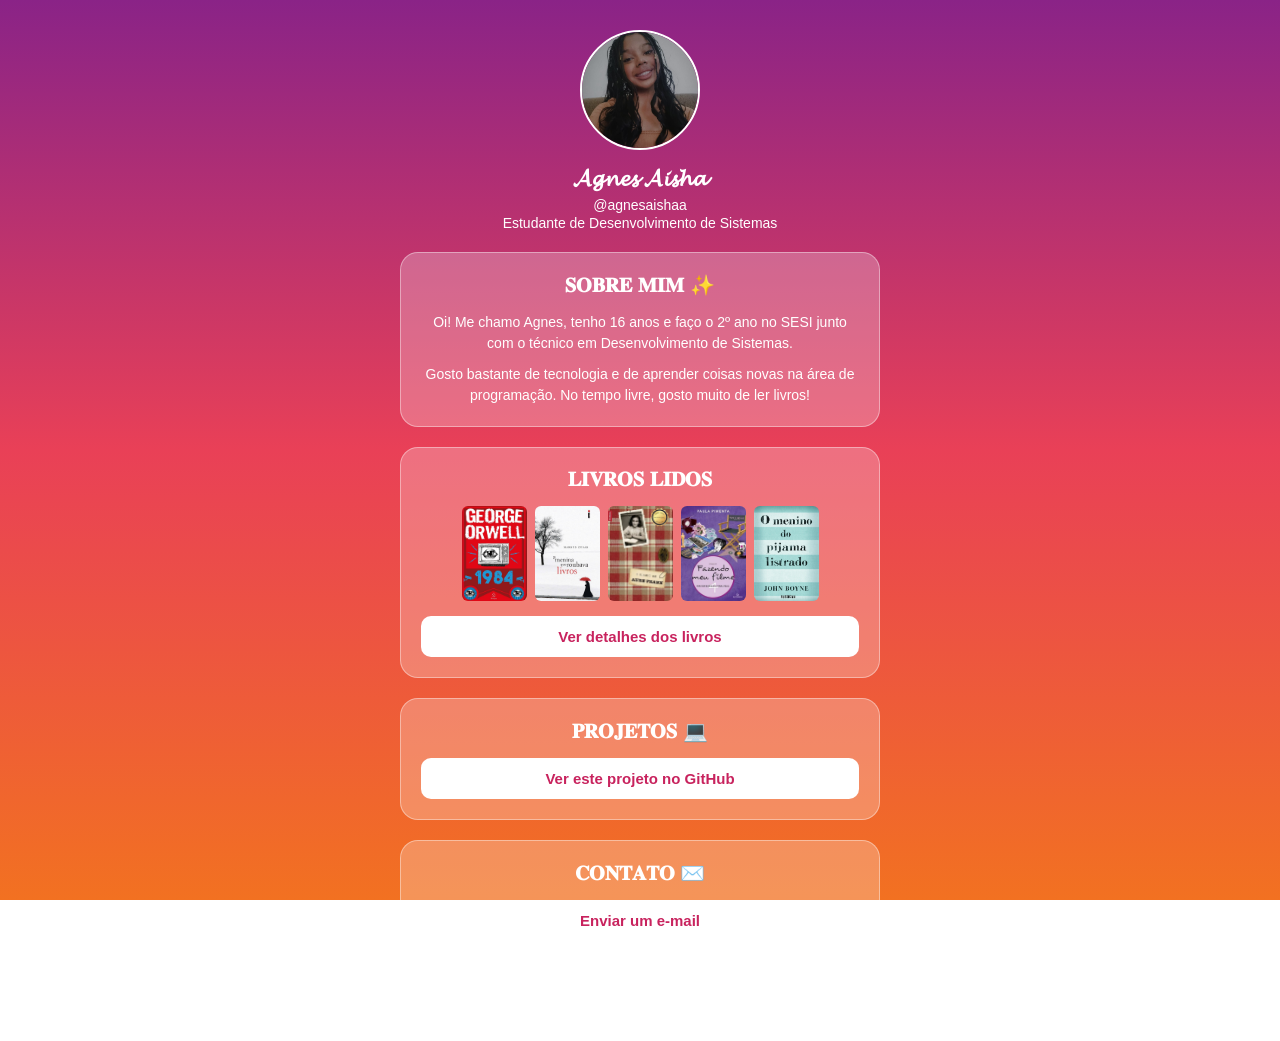
==== index.html @ 25085bb6 "ajustando caminho das imagens" ====
<!DOCTYPE html>
<html lang="pt-br">
<head>
    <meta charset="UTF-8">
    <meta name="viewport" content="width=device-width, initial-scale=1.0">
    <link rel="stylesheet" href="css/stlyle.css">
    <title>Link na Bio | Agnes Aisha</title>
</head>
<body>
    <header>
        <img src="imagens/foto.png" alt="Foto de Perfil">
        <h1>𝓐𝓰𝓷𝓮𝓼 𝓐𝓲𝓼𝓱𝓪</h1>
        <p>@agnesaishaa</p>
        <p>Estudante de Desenvolvimento de Sistemas</p>
    </header>

    <main>
        <section class="card">
            <h2>𝐒𝐎𝐁𝐑𝐄 𝐌𝐈𝐌 ✨</h2>
            <p class="bio-blog">
                Oi! Me chamo Agnes, tenho 16 anos e faço o 2º ano no SESI junto com o técnico em Desenvolvimento de Sistemas.
            </p>
            <p class="bio-blog">
                Gosto bastante de tecnologia e de aprender coisas novas na área de programação. No tempo livre, gosto muito de ler livros!
            </p>
        </section>

        <section class="card">
            <h2>𝐋𝐈𝐕𝐑𝐎𝐒 𝐋𝐈𝐃𝐎𝐒</h2>
            <div class="livros-container">
                <img src="imagens/1984.png" alt="1984">
                <img src="imagens/menina.jpg" alt="A Menina que Roubava Livros">
                <img src="imagens/anne.png" alt="Anne">
                <img src="imagens/filme.png" alt="Fazendo Meu Filme">
                <img src="imagens/pijama.jpg" alt="O Menino do Pijama Listrado">
            </div>
            <a href="livros.html" class="btn">Ver detalhes dos livros</a>
        </section>

        <section class="card">
            <h2>𝐏𝐑𝐎𝐉𝐄𝐓𝐎𝐒 💻</h2>
            <a href="https://github.com/agnesnascimento-maker/sobre-mim" target="_blank" class="btn">Ver este projeto no GitHub</a>
        </section>

        <section class="card">
            <h2>𝐂𝐎𝐍𝐓𝐀𝐓𝐎 ✉️</h2>
            <a href="mailto:agnes.nascimento@edu.senai.br" class="btn">Enviar um e-mail</a>
        </section>
    </main>

    <footer>
        <p>Desenvolvido por Agnes - 2026</p>
    </footer>
</body>
</html>
---- css/stlyle.css ----
* {
    margin: 0;
    padding: 0;
    box-sizing: border-box;
    font-family: Arial, sans-serif;
}

body {
    background: linear-gradient(180deg, #8a2387, #e94057, #f27121);
    background-attachment: fixed;
    color: white;
    display: flex;
    flex-direction: column;
    align-items: center;
    min-height: 100vh;
    padding: 30px 15px;
}

header {
    text-align: center;
    margin-bottom: 20px;
}

header img {
    width: 120px;
    height: 120px;
    border-radius: 50%;
    border: 2px solid white;
    object-fit: cover;
    margin-bottom: 10px;
}

header h1 {
    font-size: 24px;
    margin-bottom: 4px;
}

header p {
    font-size: 14px;
    line-height: 1.3;
}

main {
    width: 100%;
    max-width: 480px;
}

.card {
    background-color: rgba(255, 255, 255, 0.25);
    border: 1px solid rgba(255, 255, 255, 0.4);
    border-radius: 18px;
    padding: 20px;
    margin-bottom: 20px;
    text-align: center;
}

.card h2 {
    font-size: 20px;
    margin-bottom: 15px;
}

.livros-container {
    display: flex;
    gap: 8px;
    justify-content: center;
    align-items: center;
    margin-bottom: 15px;
}

.livros-container img {
    width: 65px;
    height: 95px;
    object-fit: cover;
    border-radius: 6px;
}

.btn {
    display: block;
    width: 100%;
    background-color: white;
    color: #c8235e;
    padding: 12px 0;
    border-radius: 10px;
    text-decoration: none;
    font-weight: bold;
    font-size: 15px;
}

.btn:hover {
    background-color: #f0f0f0;
}

footer {
    margin-top: 15px;
    text-align: center;
    font-size: 12px;
}

.bio-blog {
    font-size: 14px;
    line-height: 1.5;
    margin-bottom: 10px;
}

.bio-blog:last-child {
    margin-bottom: 0;
}

.livro-item {
    margin-bottom: 20px;
    text-align: center;
}

.livro-item img {
    width: 110px;
    height: 160px;
    object-fit: cover;
    border-radius: 6px;
    margin-bottom: 10px;
}

.livro-info h3 {
    font-size: 16px;
    margin-bottom: 6px;
}

.livro-info p {
    font-size: 13px;
    text-align: left;
    margin-bottom: 5px;
}
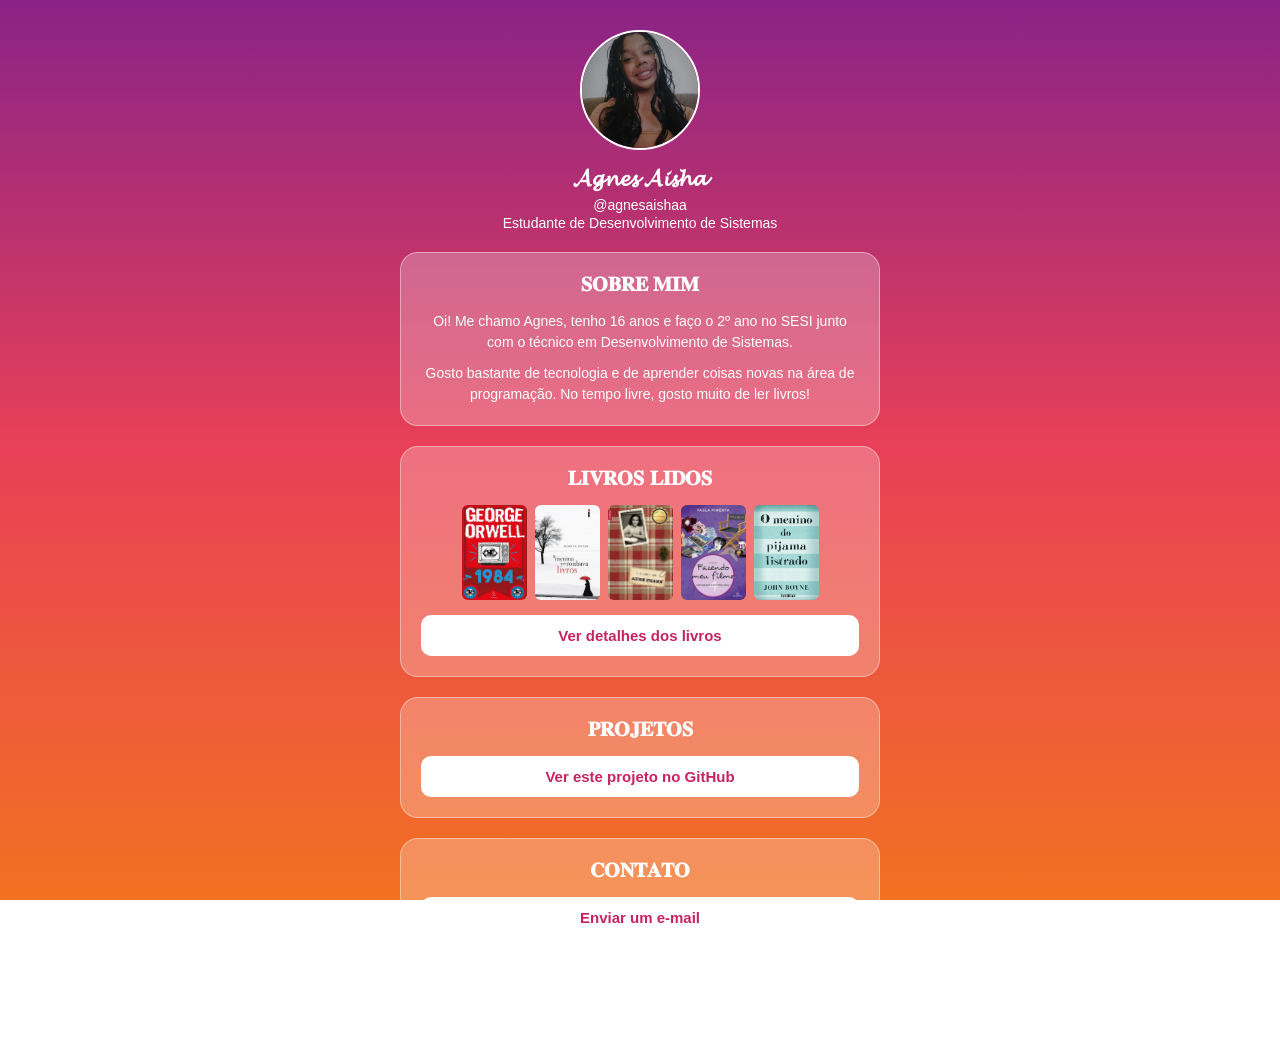
==== commit 22255be1: "corrigindo caminhos de imagens em livros.html" ====
--- a/index.html
+++ b/index.html
@@ -16,7 +16,7 @@
 
     <main>
         <section class="card">
-            <h2>𝐒𝐎𝐁𝐑𝐄 𝐌𝐈𝐌 ✨</h2>
+            <h2>𝐒𝐎𝐁𝐑𝐄 𝐌𝐈𝐌 </h2>
             <p class="bio-blog">
                 Oi! Me chamo Agnes, tenho 16 anos e faço o 2º ano no SESI junto com o técnico em Desenvolvimento de Sistemas.
             </p>
@@ -38,12 +38,12 @@
         </section>
 
         <section class="card">
-            <h2>𝐏𝐑𝐎𝐉𝐄𝐓𝐎𝐒 💻</h2>
+            <h2>𝐏𝐑𝐎𝐉𝐄𝐓𝐎𝐒 </h2>
             <a href="https://github.com/agnesnascimento-maker/sobre-mim" target="_blank" class="btn">Ver este projeto no GitHub</a>
         </section>
 
         <section class="card">
-            <h2>𝐂𝐎𝐍𝐓𝐀𝐓𝐎 ✉️</h2>
+            <h2>𝐂𝐎𝐍𝐓𝐀𝐓𝐎 </h2>
             <a href="mailto:agnes.nascimento@edu.senai.br" class="btn">Enviar um e-mail</a>
         </section>
     </main>
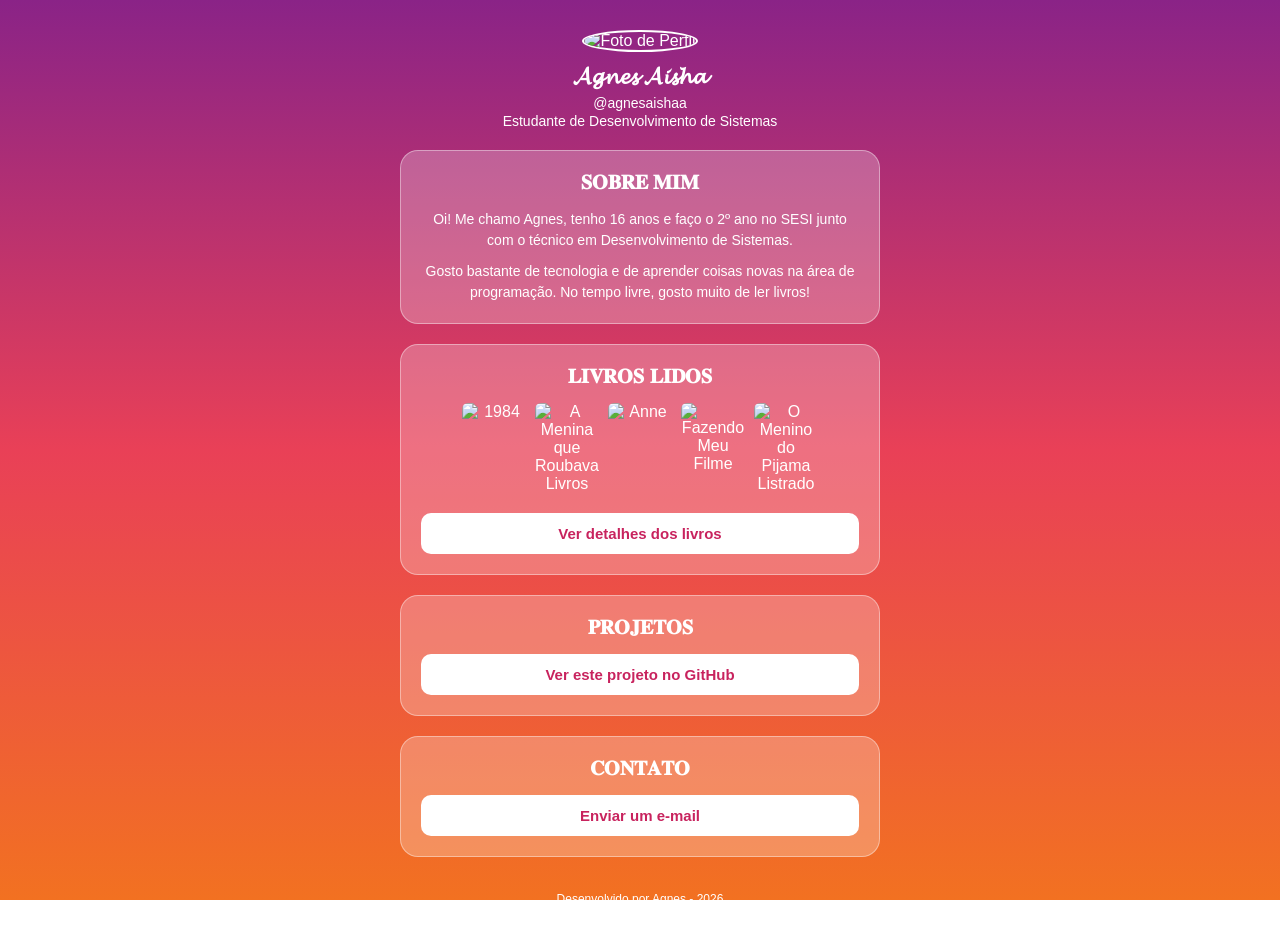
==== commit 304a8405: "corrige caminho da pasta Imagens" ====
--- a/index.html
+++ b/index.html
@@ -8,7 +8,7 @@
 </head>
 <body>
     <header>
-        <img src="imagens/foto.png" alt="Foto de Perfil">
+        <img src="Imagens/foto.png" alt="Foto de Perfil">
         <h1>𝓐𝓰𝓷𝓮𝓼 𝓐𝓲𝓼𝓱𝓪</h1>
         <p>@agnesaishaa</p>
         <p>Estudante de Desenvolvimento de Sistemas</p>
@@ -28,11 +28,11 @@
         <section class="card">
             <h2>𝐋𝐈𝐕𝐑𝐎𝐒 𝐋𝐈𝐃𝐎𝐒</h2>
             <div class="livros-container">
-                <img src="imagens/1984.png" alt="1984">
-                <img src="imagens/menina.jpg" alt="A Menina que Roubava Livros">
-                <img src="imagens/anne.png" alt="Anne">
-                <img src="imagens/filme.png" alt="Fazendo Meu Filme">
-                <img src="imagens/pijama.jpg" alt="O Menino do Pijama Listrado">
+                <img src="Imagens/1984.png" alt="1984">
+                <img src="Imagens/menina.jpg" alt="A Menina que Roubava Livros">
+                <img src="Imagens/anne.png" alt="Anne">
+                <img src="Imagens/filme.png" alt="Fazendo Meu Filme">
+                <img src="Imagens/pijama.jpg" alt="O Menino do Pijama Listrado">
             </div>
             <a href="livros.html" class="btn">Ver detalhes dos livros</a>
         </section>
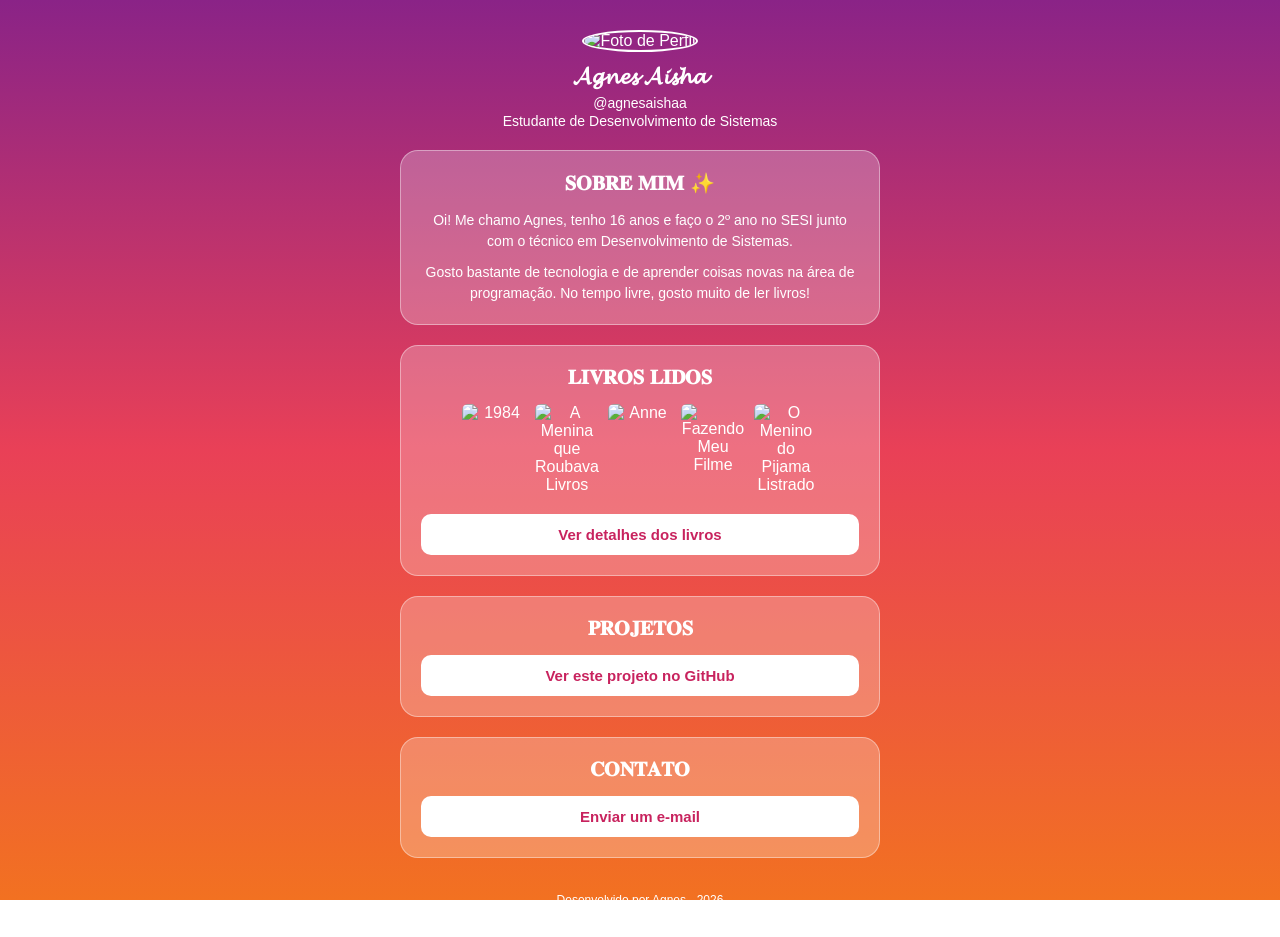
==== commit d9c70d53: "corrige caminho final das imagens" ====
--- a/index.html
+++ b/index.html
@@ -16,7 +16,7 @@
 
     <main>
         <section class="card">
-            <h2>𝐒𝐎𝐁𝐑𝐄 𝐌𝐈𝐌 </h2>
+            <h2>𝐒𝐎𝐁𝐑𝐄 𝐌𝐈𝐌 ✨</h2>
             <p class="bio-blog">
                 Oi! Me chamo Agnes, tenho 16 anos e faço o 2º ano no SESI junto com o técnico em Desenvolvimento de Sistemas.
             </p>
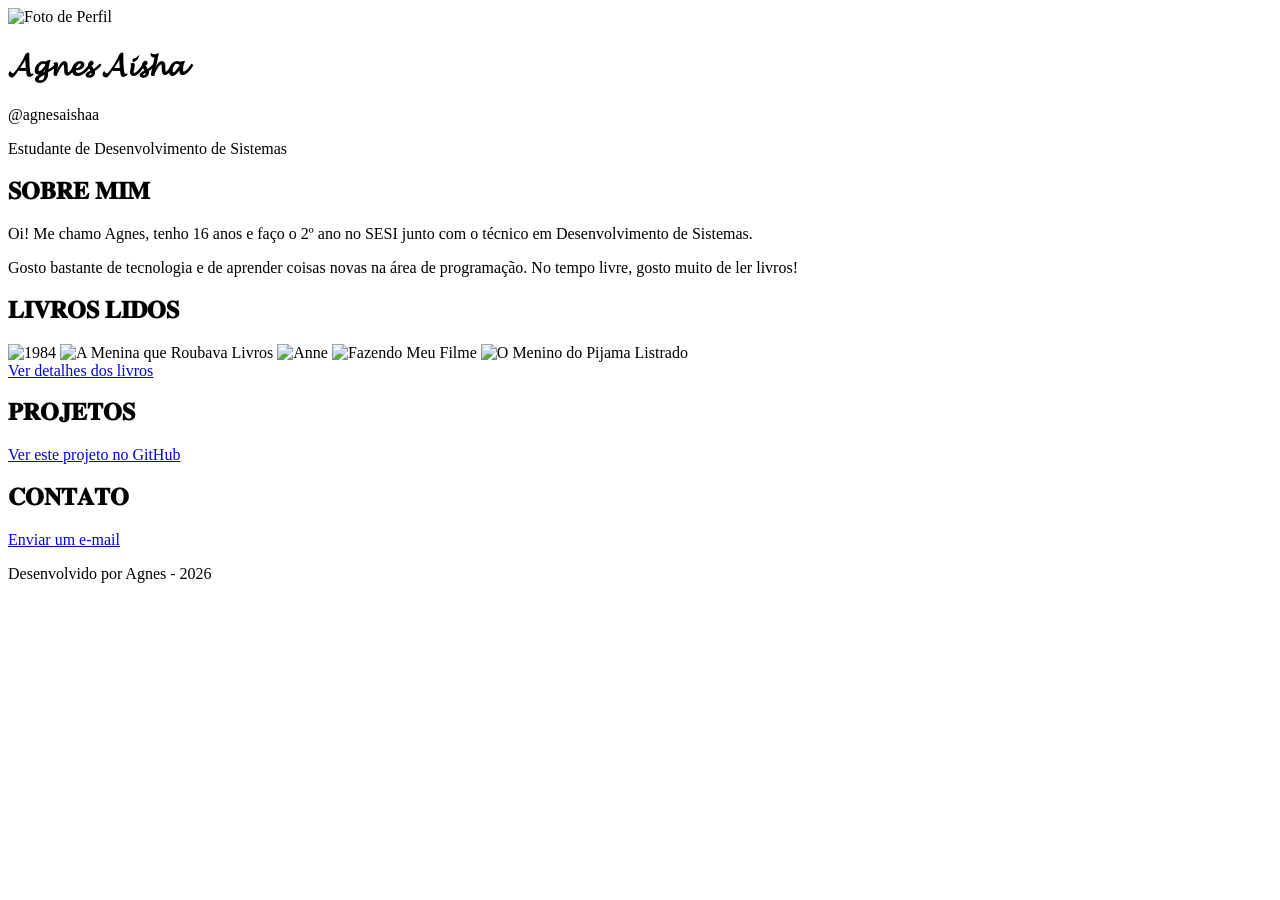
==== commit aa9388b3: "Corrigindo imagens e caminhos no GitHub Pages" ====
--- a/index.html
+++ b/index.html
@@ -3,12 +3,12 @@
 <head>
     <meta charset="UTF-8">
     <meta name="viewport" content="width=device-width, initial-scale=1.0">
-    <link rel="stylesheet" href="css/stlyle.css">
+    <link rel="stylesheet" href="CSS/stlyle.css">
     <title>Link na Bio | Agnes Aisha</title>
 </head>
 <body>
     <header>
-        <img src="Imagens/foto.png" alt="Foto de Perfil">
+        <img src="./Imagens/foto.png" alt="Foto de Perfil">
         <h1>𝓐𝓰𝓷𝓮𝓼 𝓐𝓲𝓼𝓱𝓪</h1>
         <p>@agnesaishaa</p>
         <p>Estudante de Desenvolvimento de Sistemas</p>
@@ -16,7 +16,7 @@
 
     <main>
         <section class="card">
-            <h2>𝐒𝐎𝐁𝐑𝐄 𝐌𝐈𝐌 ✨</h2>
+            <h2>𝐒𝐎𝐁𝐑𝐄 𝐌𝐈𝐌 </h2>
             <p class="bio-blog">
                 Oi! Me chamo Agnes, tenho 16 anos e faço o 2º ano no SESI junto com o técnico em Desenvolvimento de Sistemas.
             </p>
@@ -28,11 +28,11 @@
         <section class="card">
             <h2>𝐋𝐈𝐕𝐑𝐎𝐒 𝐋𝐈𝐃𝐎𝐒</h2>
             <div class="livros-container">
-                <img src="Imagens/1984.png" alt="1984">
-                <img src="Imagens/menina.jpg" alt="A Menina que Roubava Livros">
-                <img src="Imagens/anne.png" alt="Anne">
-                <img src="Imagens/filme.png" alt="Fazendo Meu Filme">
-                <img src="Imagens/pijama.jpg" alt="O Menino do Pijama Listrado">
+                <img src="./Imagens/1984.png" alt="1984">
+                <img src="./Imagens/menina.jpg" alt="A Menina que Roubava Livros">
+                <img src="./Imagens/anne.png" alt="Anne">
+                <img src="./Imagens/filme.png" alt="Fazendo Meu Filme">
+                <img src="./Imagens/pijama.jpg" alt="O Menino do Pijama Listrado">
             </div>
             <a href="livros.html" class="btn">Ver detalhes dos livros</a>
         </section>
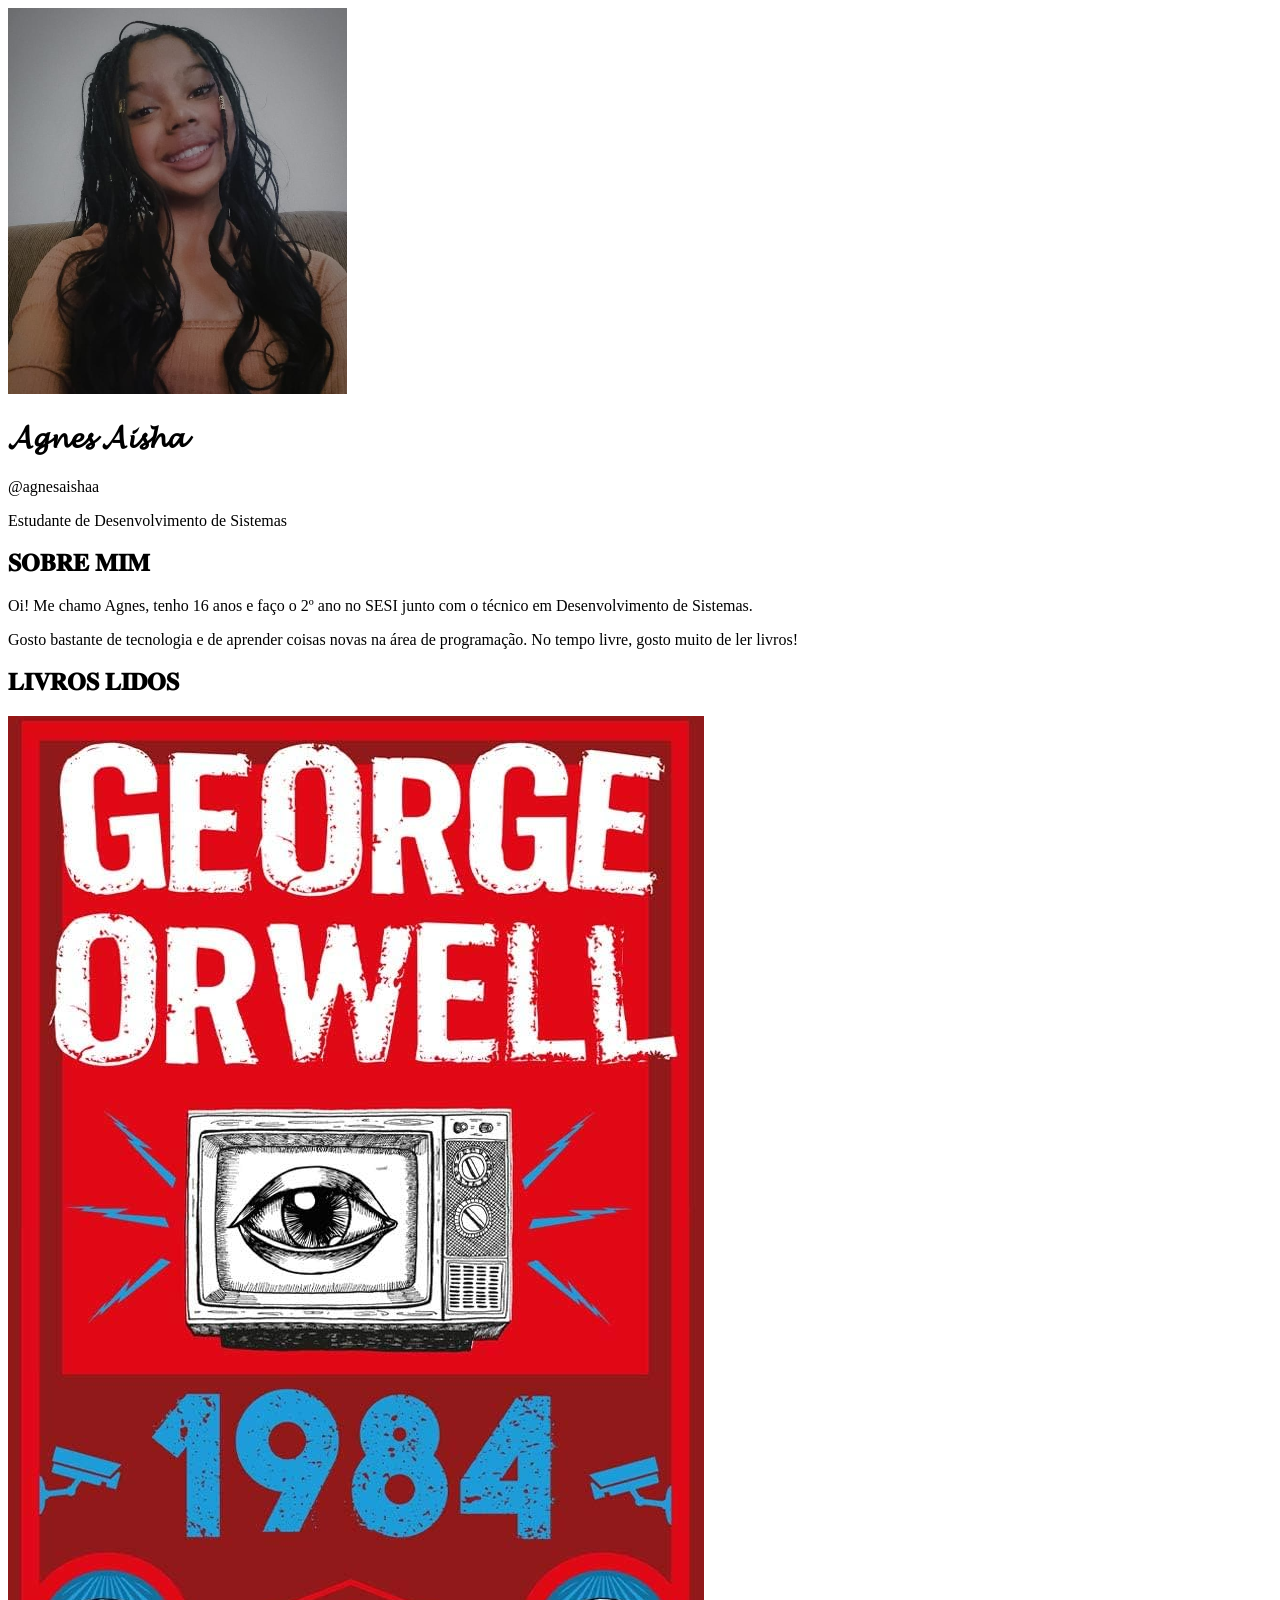
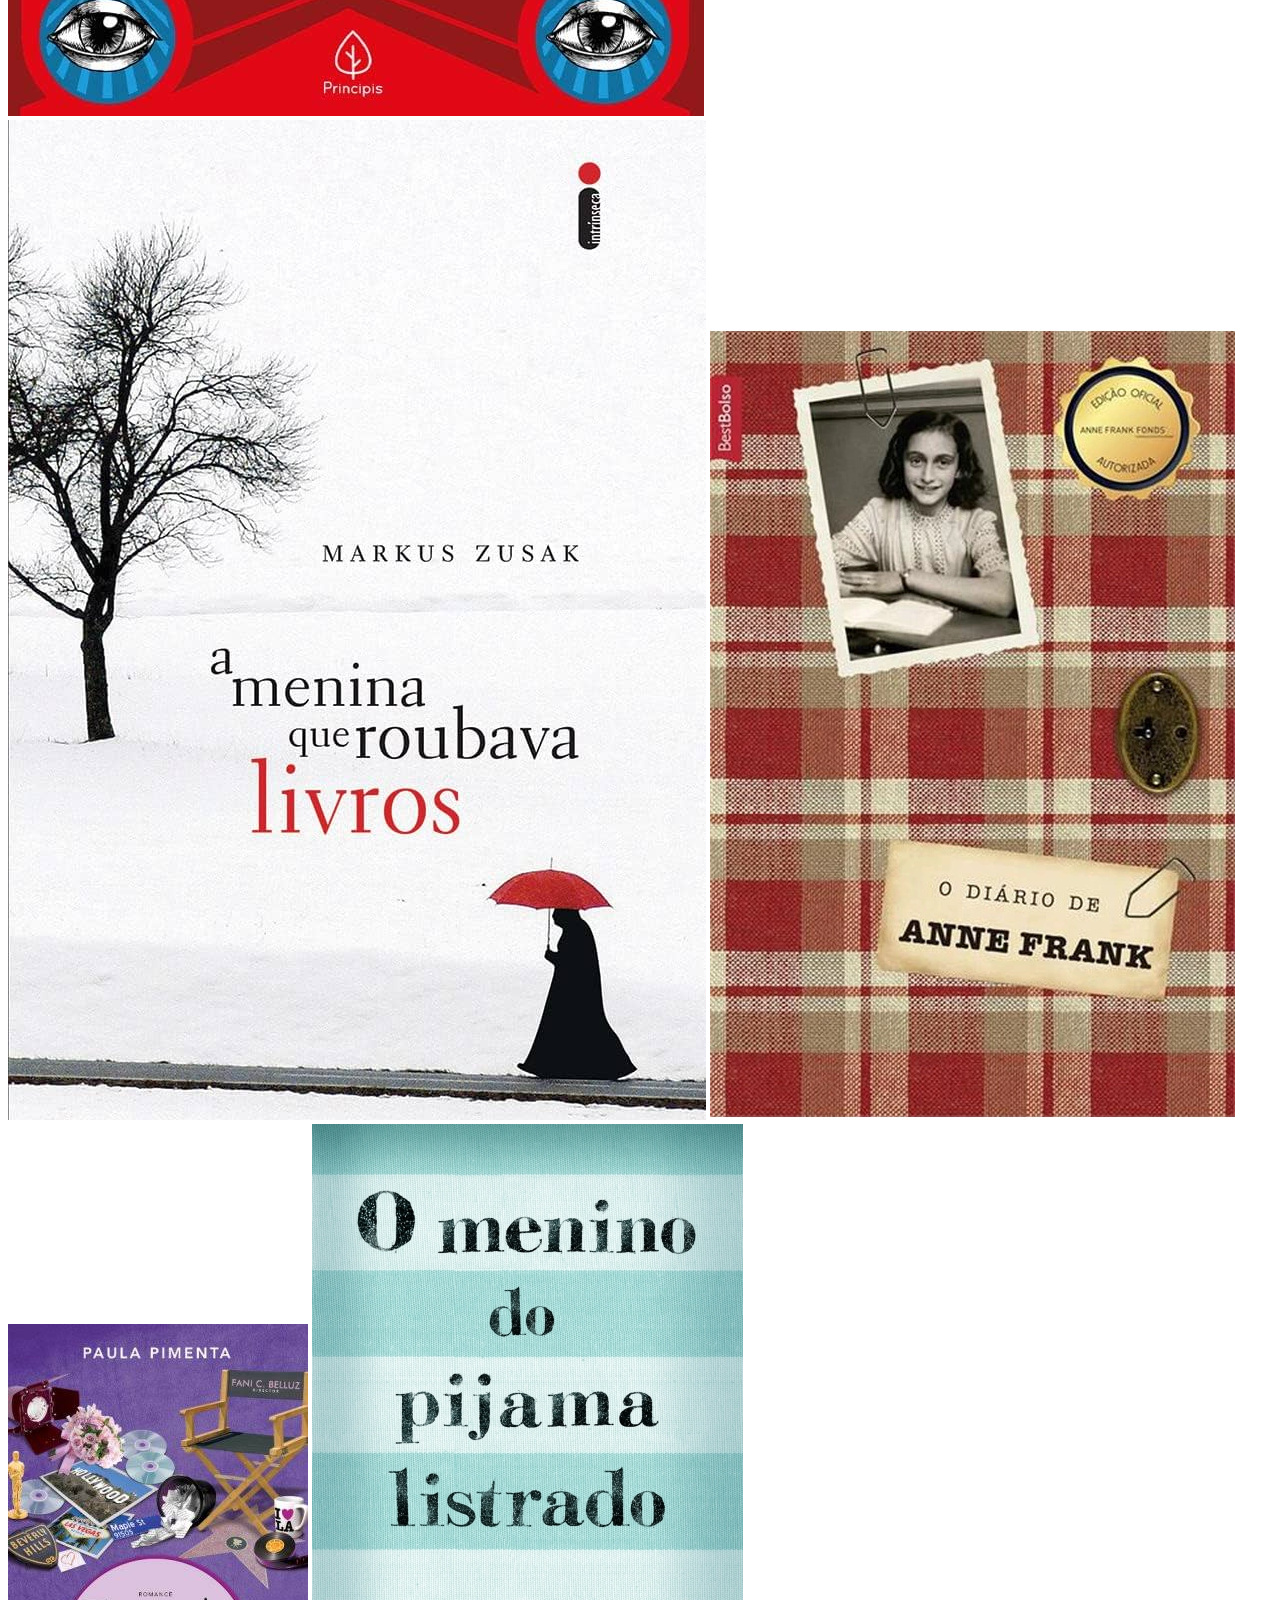
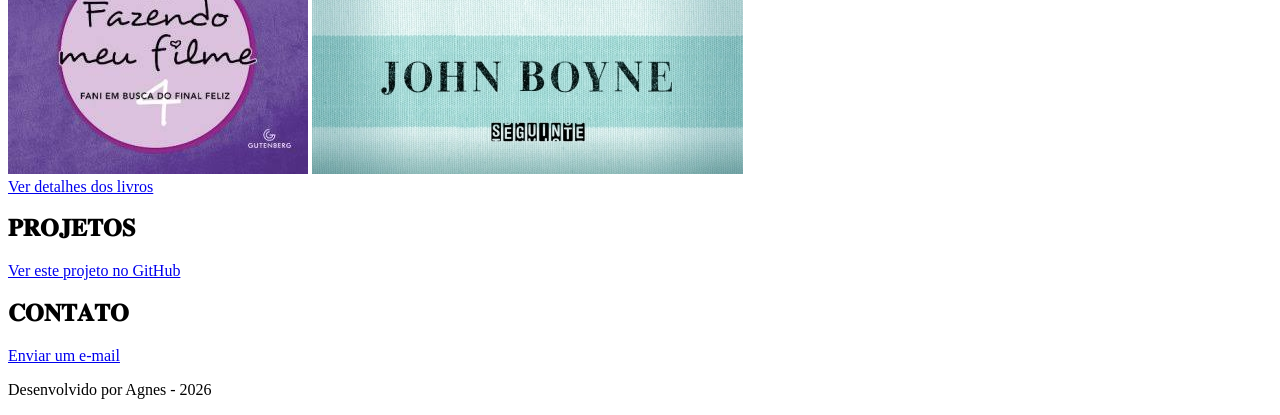
==== commit e388fcb7: "atualizando caminhos do index.html para pasta imagens minúscula" ====
--- a/index.html
+++ b/index.html
@@ -8,7 +8,7 @@
 </head>
 <body>
     <header>
-        <img src="./Imagens/foto.png" alt="Foto de Perfil">
+        <img src="imagens/foto.png" alt="Foto de Perfil">
         <h1>𝓐𝓰𝓷𝓮𝓼 𝓐𝓲𝓼𝓱𝓪</h1>
         <p>@agnesaishaa</p>
         <p>Estudante de Desenvolvimento de Sistemas</p>
@@ -28,11 +28,11 @@
         <section class="card">
             <h2>𝐋𝐈𝐕𝐑𝐎𝐒 𝐋𝐈𝐃𝐎𝐒</h2>
             <div class="livros-container">
-                <img src="./Imagens/1984.png" alt="1984">
-                <img src="./Imagens/menina.jpg" alt="A Menina que Roubava Livros">
-                <img src="./Imagens/anne.png" alt="Anne">
-                <img src="./Imagens/filme.png" alt="Fazendo Meu Filme">
-                <img src="./Imagens/pijama.jpg" alt="O Menino do Pijama Listrado">
+                <img src="imagens/1984.png" alt="1984">
+                <img src="imagens/menina.jpg" alt="A Menina que Roubava Livros">
+                <img src="imagens/anne.png" alt="Anne">
+                <img src="imagens/filme.png" alt="Fazendo Meu Filme">
+                <img src="imagens/pijama.jpg" alt="O Menino do Pijama Listrado">
             </div>
             <a href="livros.html" class="btn">Ver detalhes dos livros</a>
         </section>
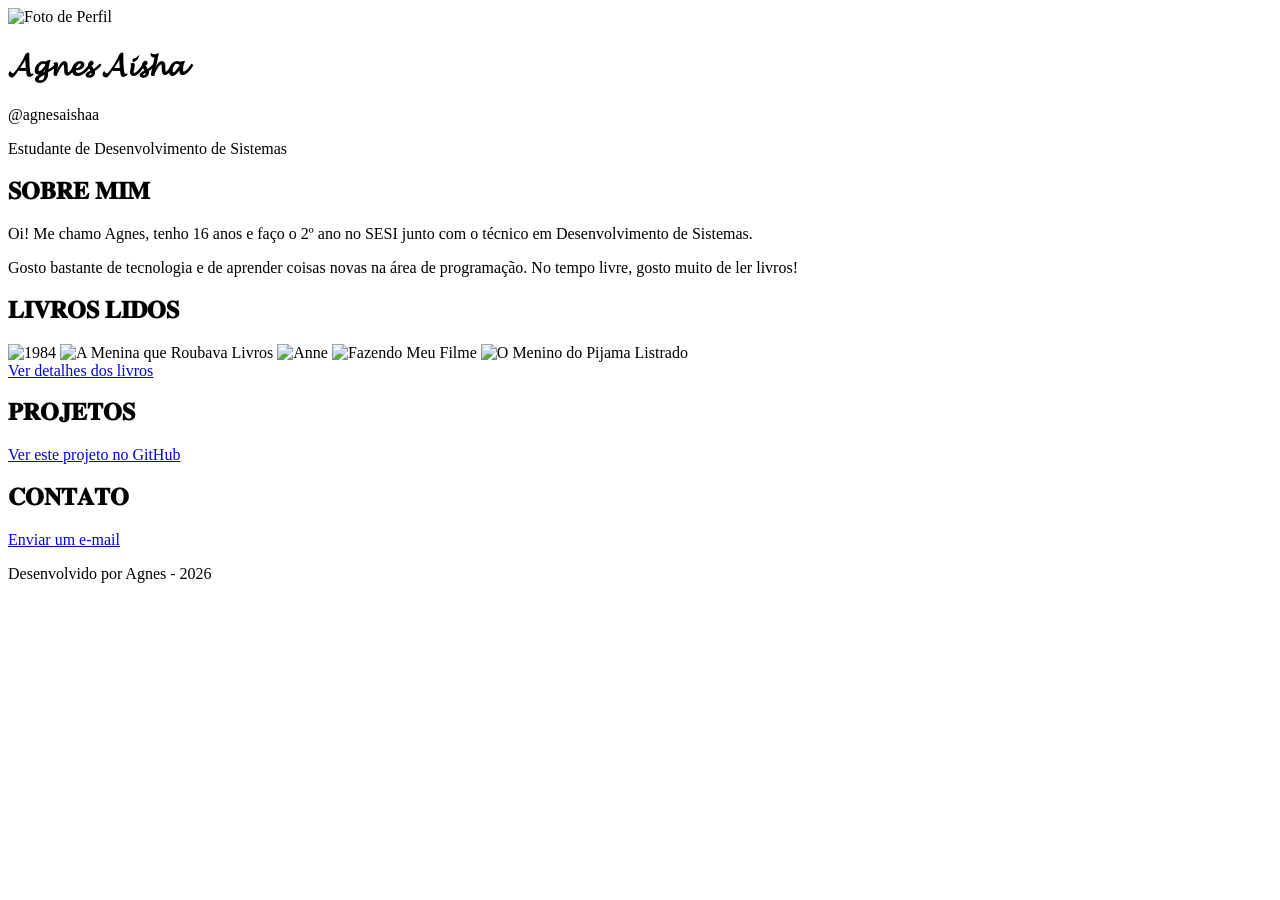
==== commit 26278210: "atualiza imagens para png no html" ====
--- a/index.html
+++ b/index.html
@@ -8,7 +8,7 @@
 </head>
 <body>
     <header>
-        <img src="imagens/foto.png" alt="Foto de Perfil">
+        <img src="Imagens/foto.png" alt="Foto de Perfil">
         <h1>𝓐𝓰𝓷𝓮𝓼 𝓐𝓲𝓼𝓱𝓪</h1>
         <p>@agnesaishaa</p>
         <p>Estudante de Desenvolvimento de Sistemas</p>
@@ -28,11 +28,11 @@
         <section class="card">
             <h2>𝐋𝐈𝐕𝐑𝐎𝐒 𝐋𝐈𝐃𝐎𝐒</h2>
             <div class="livros-container">
-                <img src="imagens/1984.png" alt="1984">
-                <img src="imagens/menina.jpg" alt="A Menina que Roubava Livros">
-                <img src="imagens/anne.png" alt="Anne">
-                <img src="imagens/filme.png" alt="Fazendo Meu Filme">
-                <img src="imagens/pijama.jpg" alt="O Menino do Pijama Listrado">
+                <img src="Imagens/1984.png" alt="1984">
+                <img src="Imagens/menina.png" alt="A Menina que Roubava Livros">
+                <img src="Imagens/anne.png" alt="Anne">
+                <img src="Imagens/filme.png" alt="Fazendo Meu Filme">
+                <img src="Imagens/pijama.png" alt="O Menino do Pijama Listrado">
             </div>
             <a href="livros.html" class="btn">Ver detalhes dos livros</a>
         </section>
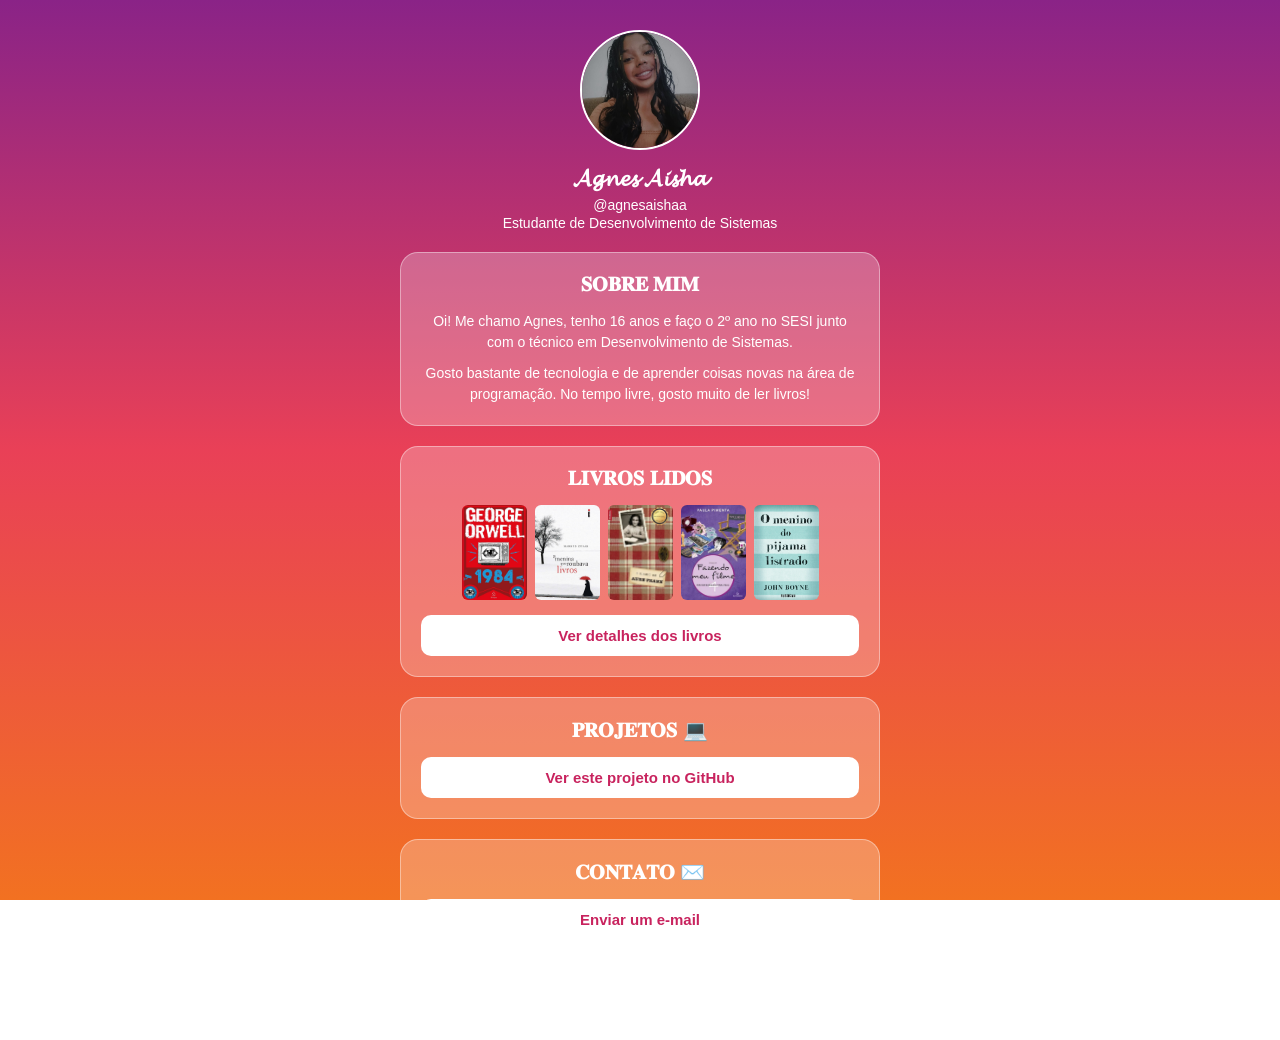
==== commit 7d4b37ae: "atualiza caminhos do livros.html para minusculas" ====
--- a/index.html
+++ b/index.html
@@ -3,12 +3,12 @@
 <head>
     <meta charset="UTF-8">
     <meta name="viewport" content="width=device-width, initial-scale=1.0">
-    <link rel="stylesheet" href="CSS/stlyle.css">
+    <link rel="stylesheet" href="css/stlyle.css">
     <title>Link na Bio | Agnes Aisha</title>
 </head>
 <body>
     <header>
-        <img src="Imagens/foto.png" alt="Foto de Perfil">
+        <img src="imagens/foto.png" alt="Foto de Perfil">
         <h1>𝓐𝓰𝓷𝓮𝓼 𝓐𝓲𝓼𝓱𝓪</h1>
         <p>@agnesaishaa</p>
         <p>Estudante de Desenvolvimento de Sistemas</p>
@@ -28,22 +28,22 @@
         <section class="card">
             <h2>𝐋𝐈𝐕𝐑𝐎𝐒 𝐋𝐈𝐃𝐎𝐒</h2>
             <div class="livros-container">
-                <img src="Imagens/1984.png" alt="1984">
-                <img src="Imagens/menina.png" alt="A Menina que Roubava Livros">
-                <img src="Imagens/anne.png" alt="Anne">
-                <img src="Imagens/filme.png" alt="Fazendo Meu Filme">
-                <img src="Imagens/pijama.png" alt="O Menino do Pijama Listrado">
+                <img src="imagens/1984.png" alt="1984">
+                <img src="imagens/menina.png" alt="A Menina que Roubava Livros">
+                <img src="imagens/anne.png" alt="Anne">
+                <img src="imagens/filme.png" alt="Fazendo Meu Filme">
+                <img src="imagens/pijama.png" alt="O Menino do Pijama Listrado">
             </div>
             <a href="livros.html" class="btn">Ver detalhes dos livros</a>
         </section>
 
         <section class="card">
-            <h2>𝐏𝐑𝐎𝐉𝐄𝐓𝐎𝐒 </h2>
+            <h2>𝐏𝐑𝐎𝐉𝐄𝐓𝐎𝐒 💻</h2>
             <a href="https://github.com/agnesnascimento-maker/sobre-mim" target="_blank" class="btn">Ver este projeto no GitHub</a>
         </section>
 
         <section class="card">
-            <h2>𝐂𝐎𝐍𝐓𝐀𝐓𝐎 </h2>
+            <h2>𝐂𝐎𝐍𝐓𝐀𝐓𝐎 ✉️</h2>
             <a href="mailto:agnes.nascimento@edu.senai.br" class="btn">Enviar um e-mail</a>
         </section>
     </main>
--- a/css/stlyle.css
+++ b/css/stlyle.css
@@ -0,0 +1,131 @@
+* {
+    margin: 0;
+    padding: 0;
+    box-sizing: border-box;
+    font-family: Arial, sans-serif;
+}
+
+body {
+    background: linear-gradient(180deg, #8a2387, #e94057, #f27121);
+    background-attachment: fixed;
+    color: white;
+    display: flex;
+    flex-direction: column;
+    align-items: center;
+    min-height: 100vh;
+    padding: 30px 15px;
+}
+
+header {
+    text-align: center;
+    margin-bottom: 20px;
+}
+
+header img {
+    width: 120px;
+    height: 120px;
+    border-radius: 50%;
+    border: 2px solid white;
+    object-fit: cover;
+    margin-bottom: 10px;
+}
+
+header h1 {
+    font-size: 24px;
+    margin-bottom: 4px;
+}
+
+header p {
+    font-size: 14px;
+    line-height: 1.3;
+}
+
+main {
+    width: 100%;
+    max-width: 480px;
+}
+
+.card {
+    background-color: rgba(255, 255, 255, 0.25);
+    border: 1px solid rgba(255, 255, 255, 0.4);
+    border-radius: 18px;
+    padding: 20px;
+    margin-bottom: 20px;
+    text-align: center;
+}
+
+.card h2 {
+    font-size: 20px;
+    margin-bottom: 15px;
+}
+
+.livros-container {
+    display: flex;
+    gap: 8px;
+    justify-content: center;
+    align-items: center;
+    margin-bottom: 15px;
+}
+
+.livros-container img {
+    width: 65px;
+    height: 95px;
+    object-fit: cover;
+    border-radius: 6px;
+}
+
+.btn {
+    display: block;
+    width: 100%;
+    background-color: white;
+    color: #c8235e;
+    padding: 12px 0;
+    border-radius: 10px;
+    text-decoration: none;
+    font-weight: bold;
+    font-size: 15px;
+}
+
+.btn:hover {
+    background-color: #f0f0f0;
+}
+
+footer {
+    margin-top: 15px;
+    text-align: center;
+    font-size: 12px;
+}
+
+.bio-blog {
+    font-size: 14px;
+    line-height: 1.5;
+    margin-bottom: 10px;
+}
+
+.bio-blog:last-child {
+    margin-bottom: 0;
+}
+
+.livro-item {
+    margin-bottom: 20px;
+    text-align: center;
+}
+
+.livro-item img {
+    width: 110px;
+    height: 160px;
+    object-fit: cover;
+    border-radius: 6px;
+    margin-bottom: 10px;
+}
+
+.livro-info h3 {
+    font-size: 16px;
+    margin-bottom: 6px;
+}
+
+.livro-info p {
+    font-size: 13px;
+    text-align: left;
+    margin-bottom: 5px;
+}
